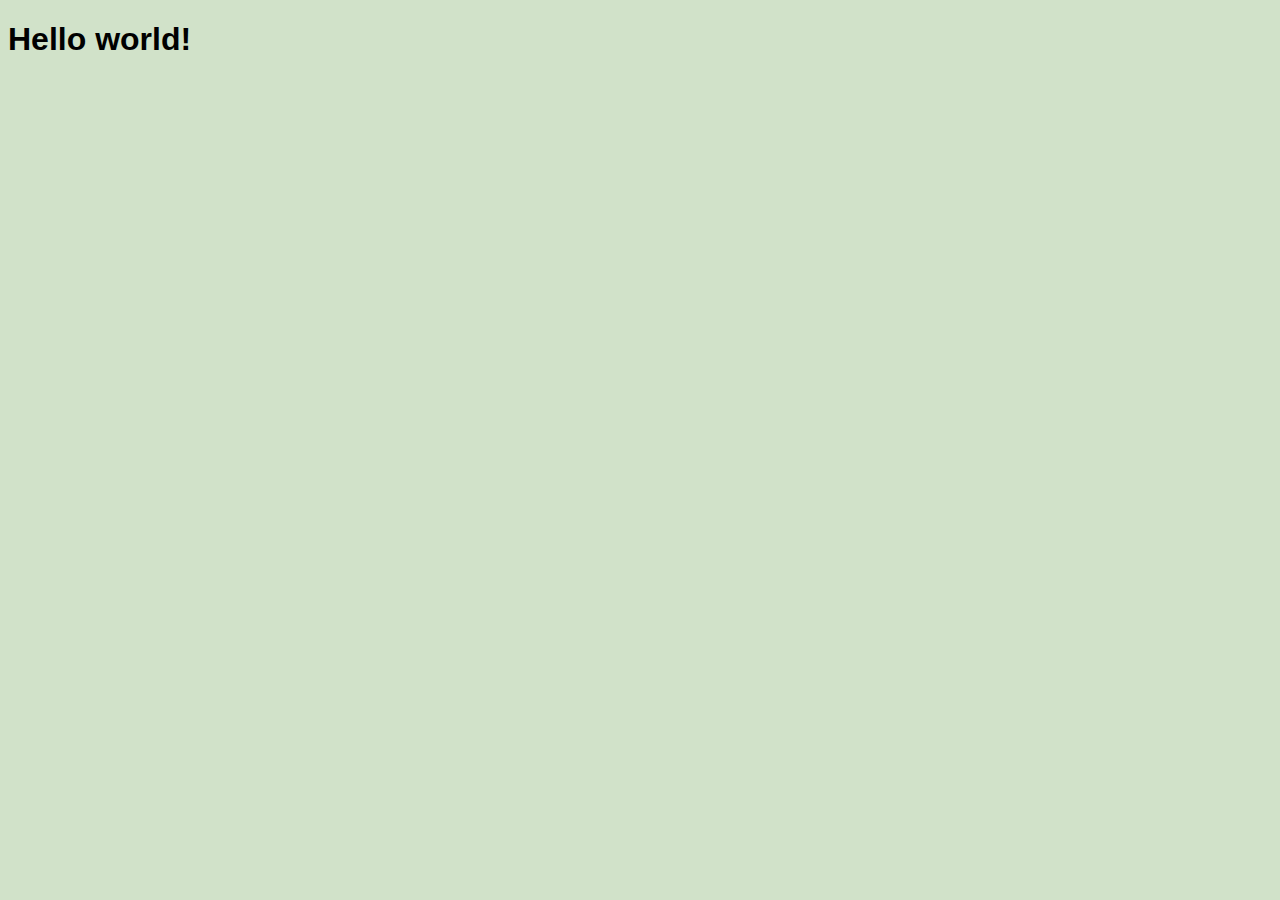
==== src/index.html @ 8182e687 "Created the page design for users who want to exchange and translate messages; cipher-message and me" ====
<!DOCTYPE html>
<html lang="pt-BR">
<head>
  <meta charset="utf-8">
  <meta content="width=device-width, initial-scale=1, maximum-scale=1" name="viewport">
  <title>Caesar Cipher</title>
  <link rel="stylesheet" href="style.css" />
  <link href="http://fonts.cdnfonts.com/css/sedan" rel="stylesheet">
</head>
<body>
  <div id="root">
    <h1>Hello world!</h1>
  </div>
  <script src="index.js" type="module"></script>
</body>
</html>
---- src/style.css ----
body { 
    font-family: 'Sedan', sans-serif;
    background: #D1E2C9;}
    /* css */
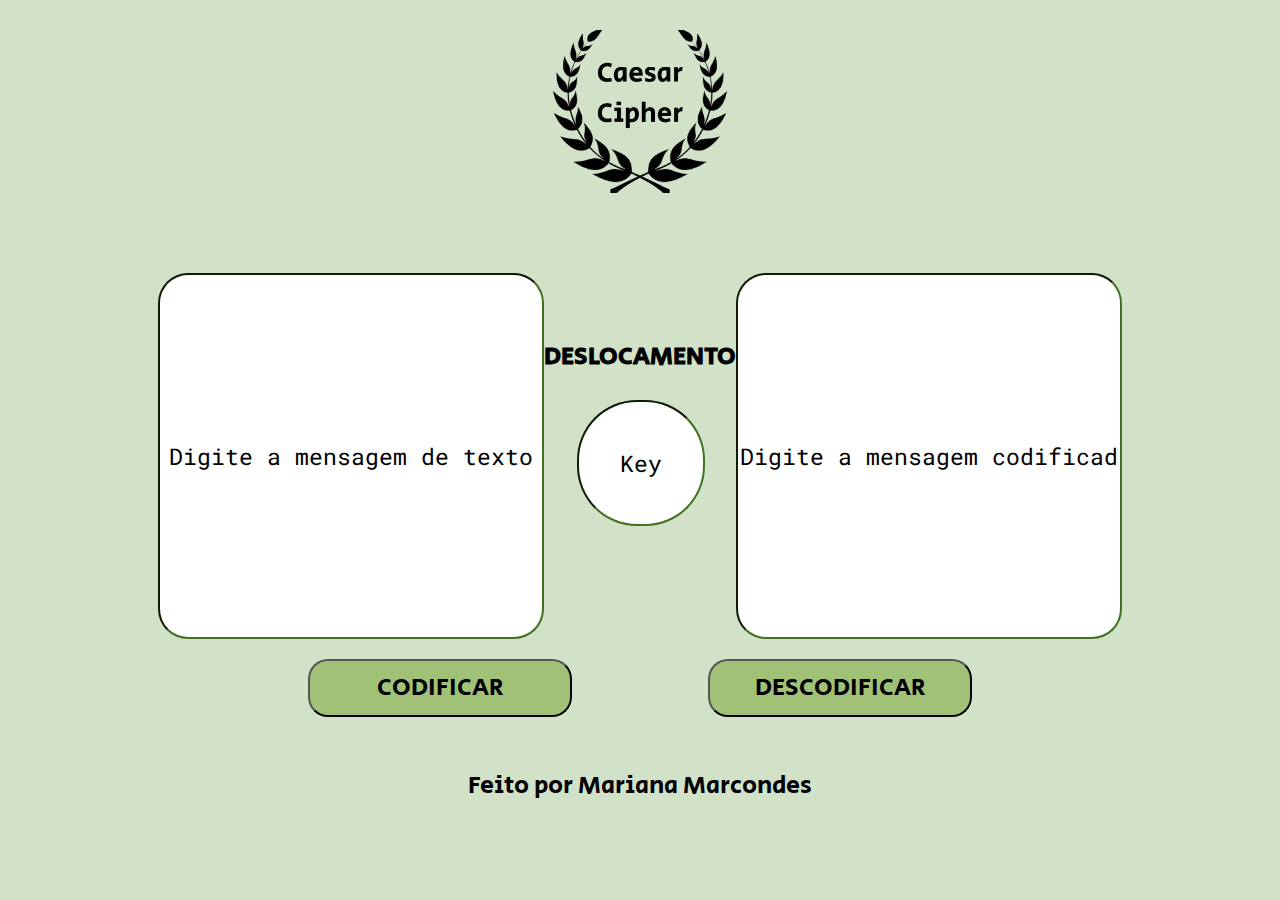
==== commit 90e6b7fb: "HTML structure and style page CSS are done" ====
--- a/src/index.html
+++ b/src/index.html
@@ -5,12 +5,30 @@
   <meta content="width=device-width, initial-scale=1, maximum-scale=1" name="viewport">
   <title>Caesar Cipher</title>
   <link rel="stylesheet" href="style.css" />
-  <link href="http://fonts.cdnfonts.com/css/sedan" rel="stylesheet">
+  <link rel="preconnect" href="https://fonts.gstatic.com">
+  <link href="https://fonts.googleapis.com/css2?family=Secular+One&display=swap" rel="stylesheet">
+  <link rel="preconnect" href="https://fonts.gstatic.com">
+  <link href="https://fonts.googleapis.com/css2?family=Roboto+Mono:ital,wght@1,200&display=swap" rel="stylesheet">
 </head>
 <body>
-  <div id="root">
-    <h1>Hello world!</h1>
-  </div>
+  <header> 
+    <img src="/img/cipher-logo.png" alt="Caesar Cipher">
+  </header>
+  <main> 
+    <div class="message"> 
+      <input type="text" name="text" value="Digite a mensagem de texto">      
+       <div class="key">
+          <p> <strong> DESLOCAMENTO </strong> </p>
+          <input type="text" name="offset" value="Key"> 
+       </div>
+      <input type="text" name="cipher" value="Digite a mensagem codificada"> 
+    </div>
+    <div class="buttons">
+      <button type="submit"> CODIFICAR </button>
+      <button type="submit"> DESCODIFICAR </button>
+    </div> 
+  </main>
+  <footer> Feito por Mariana Marcondes </footer>
   <script src="index.js" type="module"></script>
 </body>
 </html>--- a/src/style.css
+++ b/src/style.css
@@ -1,4 +1,64 @@
 body { 
-    font-family: 'Sedan', sans-serif;
-    background: #D1E2C9;}
-    /* css */+    font-family: 'Secular One', sans-serif;
+    background: #D1E2C9;
+}
+img { 
+    display: block;
+    margin-left: auto;
+    margin-right: auto;
+    margin-top: 30px;
+    width: 17%;
+}
+.message {
+    display: flex;
+    flex-direction: row;
+    justify-content: space-between; 
+    margin-inline: 150px;
+    margin-top: 80px;
+}
+.message input {
+    width: 600px;
+    height: 360px;
+    text-align: center;
+    font-family: 'Roboto Mono', monospace;
+    font-size: 23px;
+    border-color:#42701E;
+    border-radius: 30px;
+}
+.key input {
+    display: flex;
+    justify-content: center;
+    border-radius: 60px;
+    margin-left: 33px;
+    width: 120px;
+    height: 120px;
+}
+p {
+    font-size: 25px;
+    margin-top: 65px;
+}
+.buttons { 
+    display: flex;
+    flex-direction: row;
+    justify-content: space-between;
+    margin-inline: 300px;
+    margin-top: 20px;
+}
+button {
+    background-color: #A1C177 ;
+    border-radius: 20px;
+    height: 58px;
+    width: 264px;
+    font-family: 'Secular One', sans-serif;
+    font-size: 25px; 
+}
+    button:hover {
+    background-color: #5a745ac9;
+    }
+footer {
+    text-align: center;
+    font-size: 25px;
+    padding-top: 50px;
+}
+    
+
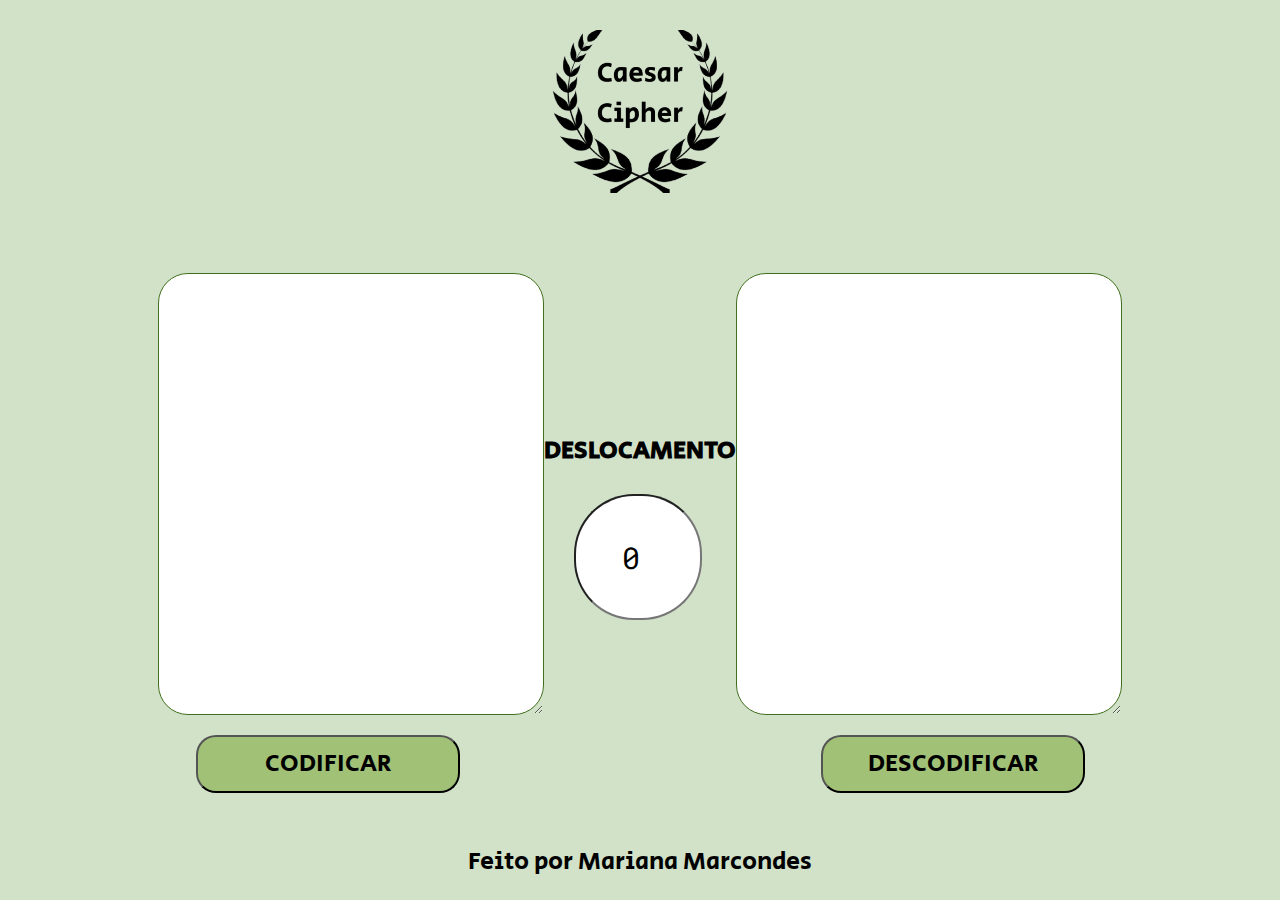
==== commit 4ff6bc65: "JS code implementation - accepting all characters" ====
--- a/src/index.html
+++ b/src/index.html
@@ -15,20 +15,24 @@
     <img src="/img/cipher-logo.png" alt="Caesar Cipher">
   </header>
   <main> 
-    <div class="message"> 
-      <input type="text" name="text" value="Digite a mensagem de texto">      
-       <div class="key">
+    <div class="table"> 
+      <form>
+        <textarea id="text" name="text_message" type="text" placeholder="Digite a mensagem de texto." wrap="soft"> </textarea>
+           <div class="key">
           <p> <strong> DESLOCAMENTO </strong> </p>
-          <input type="text" name="offset" value="Key"> 
-       </div>
-      <input type="text" name="cipher" value="Digite a mensagem codificada"> 
-    </div>
+          <input id="offset" type="number" name="offset" value="0"> 
+           </div>
+        <textarea id="code" name="cipher" type="text" placeholder="Digite a mensagem codificada." wrap="soft"> </textarea>   
+      </form>
     <div class="buttons">
-      <button type="submit"> CODIFICAR </button>
-      <button type="submit"> DESCODIFICAR </button>
+      <button id="encrypt" type="submit"> CODIFICAR </button>
+      <button id="decrypt" type="submit"> DESCODIFICAR </button>
     </div> 
+       
+  
   </main>
   <footer> Feito por Mariana Marcondes </footer>
   <script src="index.js" type="module"></script>
+  <script src="cipher.js"type="module"></script>
 </body>
 </html>--- a/src/style.css
+++ b/src/style.css
@@ -9,30 +9,36 @@
     margin-top: 30px;
     width: 17%;
 }
-.message {
+form {
     display: flex;
     flex-direction: row;
-    justify-content: space-between; 
+    justify-content: space-between;
+    align-items: center;
     margin-inline: 150px;
-    margin-top: 80px;
+    margin-top: 80px;    
 }
-.message input {
+.table textarea {
     width: 600px;
     height: 360px;
-    text-align: center;
     font-family: 'Roboto Mono', monospace;
-    font-size: 23px;
+    font-size: 30px;
     border-color:#42701E;
     border-radius: 30px;
+    text-align: center;
+    padding: 40px;
 }
+
 .key input {
-    display: flex;
-    justify-content: center;
+    font-family: 'Roboto Mono', monospace;
+    font-size: 30px;
     border-radius: 60px;
-    margin-left: 33px;
+    margin-left: 30px;
     width: 120px;
     height: 120px;
 }
+input {
+    text-align: center;
+    }
 p {
     font-size: 25px;
     margin-top: 65px;
@@ -40,9 +46,9 @@
 .buttons { 
     display: flex;
     flex-direction: row;
-    justify-content: space-between;
-    margin-inline: 300px;
+    justify-content: space-around;
     margin-top: 20px;
+    margin-inline: 7px;
 }
 button {
     background-color: #A1C177 ;
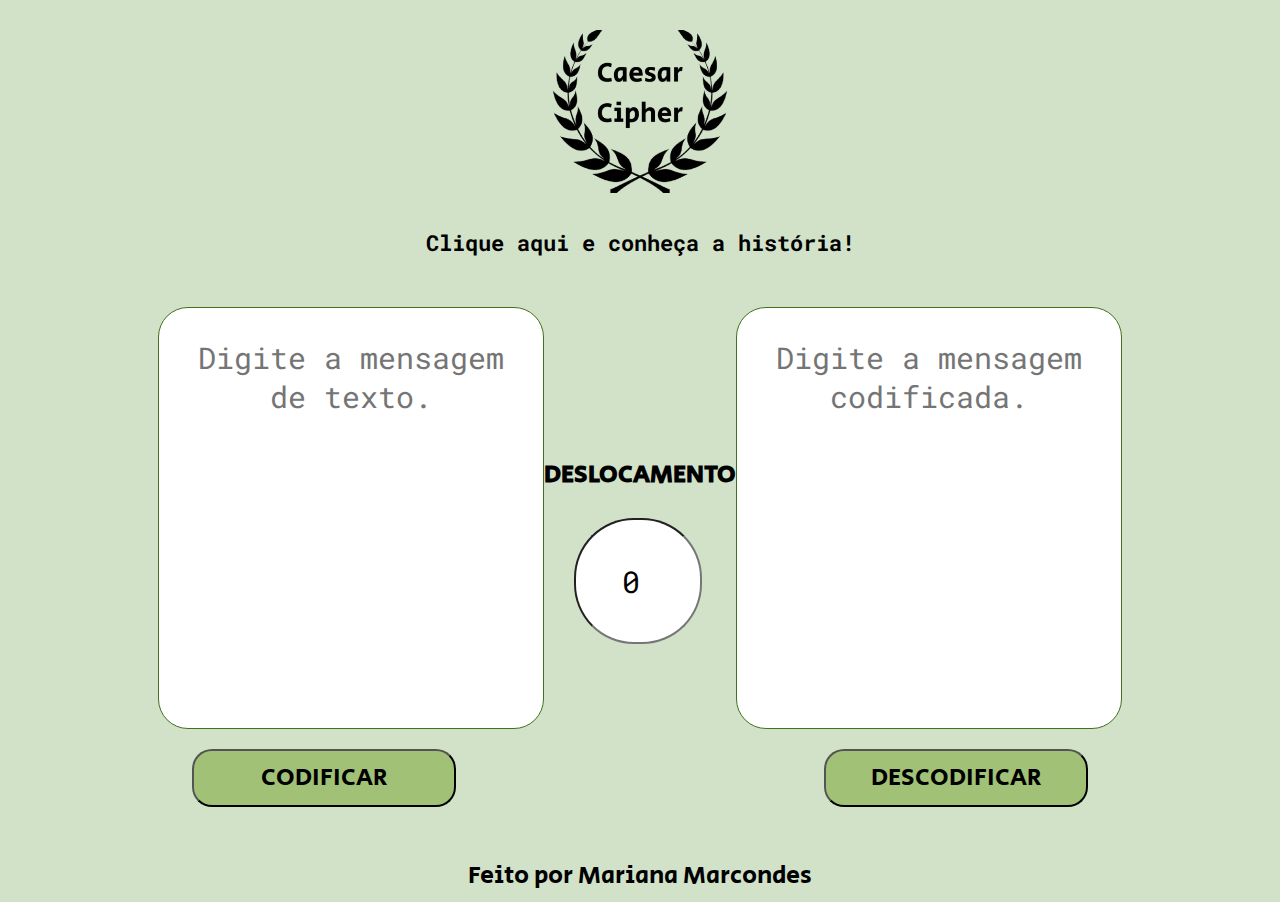
==== commit 768e0c15: "Put the link to Cipher-Wikpedia in the HTML. Add TypeError and deleted unnecessary condition on ciph" ====
--- a/src/index.html
+++ b/src/index.html
@@ -13,26 +13,26 @@
 <body>
   <header> 
     <img src="/img/cipher-logo.png" alt="Caesar Cipher">
+    <a href="https://pt.wikipedia.org/wiki/Cifra_de_C%C3%A9sar" target="_blank"> Clique aqui e conheça a história! </a>
   </header>
   <main> 
     <div class="table"> 
       <form>
-        <textarea id="text" name="text_message" type="text" placeholder="Digite a mensagem de texto." wrap="soft"> </textarea>
-           <div class="key">
+        <textarea id="text" style="resize: none" name="text_message" type="text" placeholder="Digite a mensagem de texto." wrap="soft"></textarea>
+        <div class="key">
           <p> <strong> DESLOCAMENTO </strong> </p>
           <input id="offset" type="number" name="offset" value="0"> 
-           </div>
-        <textarea id="code" name="cipher" type="text" placeholder="Digite a mensagem codificada." wrap="soft"> </textarea>   
+        </div>
+        <textarea id="code" style="resize: none" name="cipher" type="text" placeholder="Digite a mensagem codificada." wrap="soft"></textarea>   
       </form>
     <div class="buttons">
       <button id="encrypt" type="submit"> CODIFICAR </button>
       <button id="decrypt" type="submit"> DESCODIFICAR </button>
     </div> 
-       
-  
+    </div>
   </main>
   <footer> Feito por Mariana Marcondes </footer>
   <script src="index.js" type="module"></script>
-  <script src="cipher.js"type="module"></script>
+  
 </body>
 </html>--- a/src/style.css
+++ b/src/style.css
@@ -9,13 +9,24 @@
     margin-top: 30px;
     width: 17%;
 }
+a {
+    display: flex;
+    justify-content: center;
+    padding-top: 35px;
+    font-family: 'Roboto Mono', monospace;
+    font-size: 22px;;
+    text-decoration: none;
+    font-weight: bold;
+    color: #000;
+}
+
 form {
     display: flex;
     flex-direction: row;
     justify-content: space-between;
     align-items: center;
     margin-inline: 150px;
-    margin-top: 80px;    
+    margin-top: 50px;    
 }
 .table textarea {
     width: 600px;
@@ -25,7 +36,8 @@
     border-color:#42701E;
     border-radius: 30px;
     text-align: center;
-    padding: 40px;
+    padding: 30px;
+    
 }
 
 .key input {
@@ -48,7 +60,7 @@
     flex-direction: row;
     justify-content: space-around;
     margin-top: 20px;
-    margin-inline: 7px;
+    
 }
 button {
     background-color: #A1C177 ;
@@ -56,7 +68,7 @@
     height: 58px;
     width: 264px;
     font-family: 'Secular One', sans-serif;
-    font-size: 25px; 
+    font-size: 25px;
 }
     button:hover {
     background-color: #5a745ac9;
